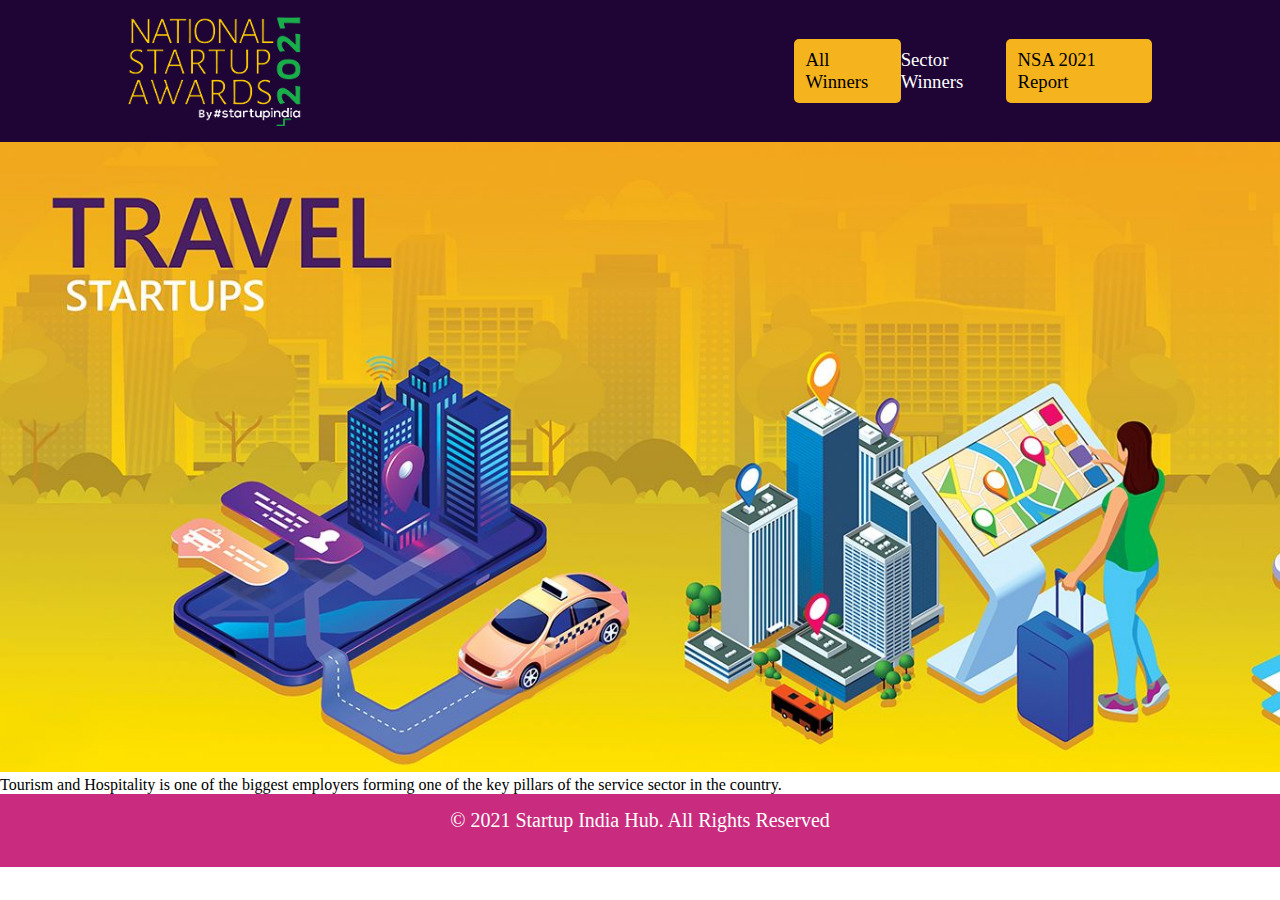
==== index.html @ e2f88113 "header section" ====
<!DOCTYPE html>
<html lang="en">
  <head>
    <meta charset="UTF-8" />
    <meta name="viewport" content="width=device-width, initial-scale=1.0" />
    <title>Simplotel</title>
    <link rel="stylesheet" href="style.css" />
  </head>
  <body>
    <header>
      <div class="header-container">
        <img src="logo.png" alt="img" id="header-logo" />
        <div class="header-nav-button">
          <h3 class="header-button1">All Winners</h3>
          <h3 class="header-button2">Sector Winners</h3>
          <h3 class="header-button1">NSA 2021 Report</h3>
        </div>
      </div>
      <img src="Head-banner.jpg" alt="hero-img" id="header-hero-img" />
    </header>
    <main>
      <div>
        <p>
          Tourism and Hospitality is one of the biggest employers forming one of
          the key pillars of the service sector in the country.
        </p>
      </div>
      <div></div>
      <div></div>
      <div></div>
    </main>
    <footer class="footer-section">
      <p>&copy; 2021 Startup India Hub. All Rights Reserved</p>
    </footer>
  </body>
</html>
---- style.css ----
* {
  margin: 0;
  padding: 0;
}
.header-container {
  display: flex;
  justify-content: space-between;
  background-color: #1e0536;
  padding: 1rem 8rem;
}
.header-nav-button {
  width: 35%;
  display: flex;
  align-items: center;
  justify-content: space-between;
}
.header-button1 {
  background-color: #f5b41d;
  font-weight: 300;
  padding: 10px 12px;
  border-radius: 5px;
}
.header-button2 {
  color: white;
  font-weight: 300;
}
#header-logo {
  height: 110px;
}
#header-hero-img {
  height: 70vh;
}
.footer-section {
  background-color: #c92c7e;
  text-align: center;
  padding: 15px 10px 35px;
  color: white;
  font-size: 20px;
  font-weight: 300;
}
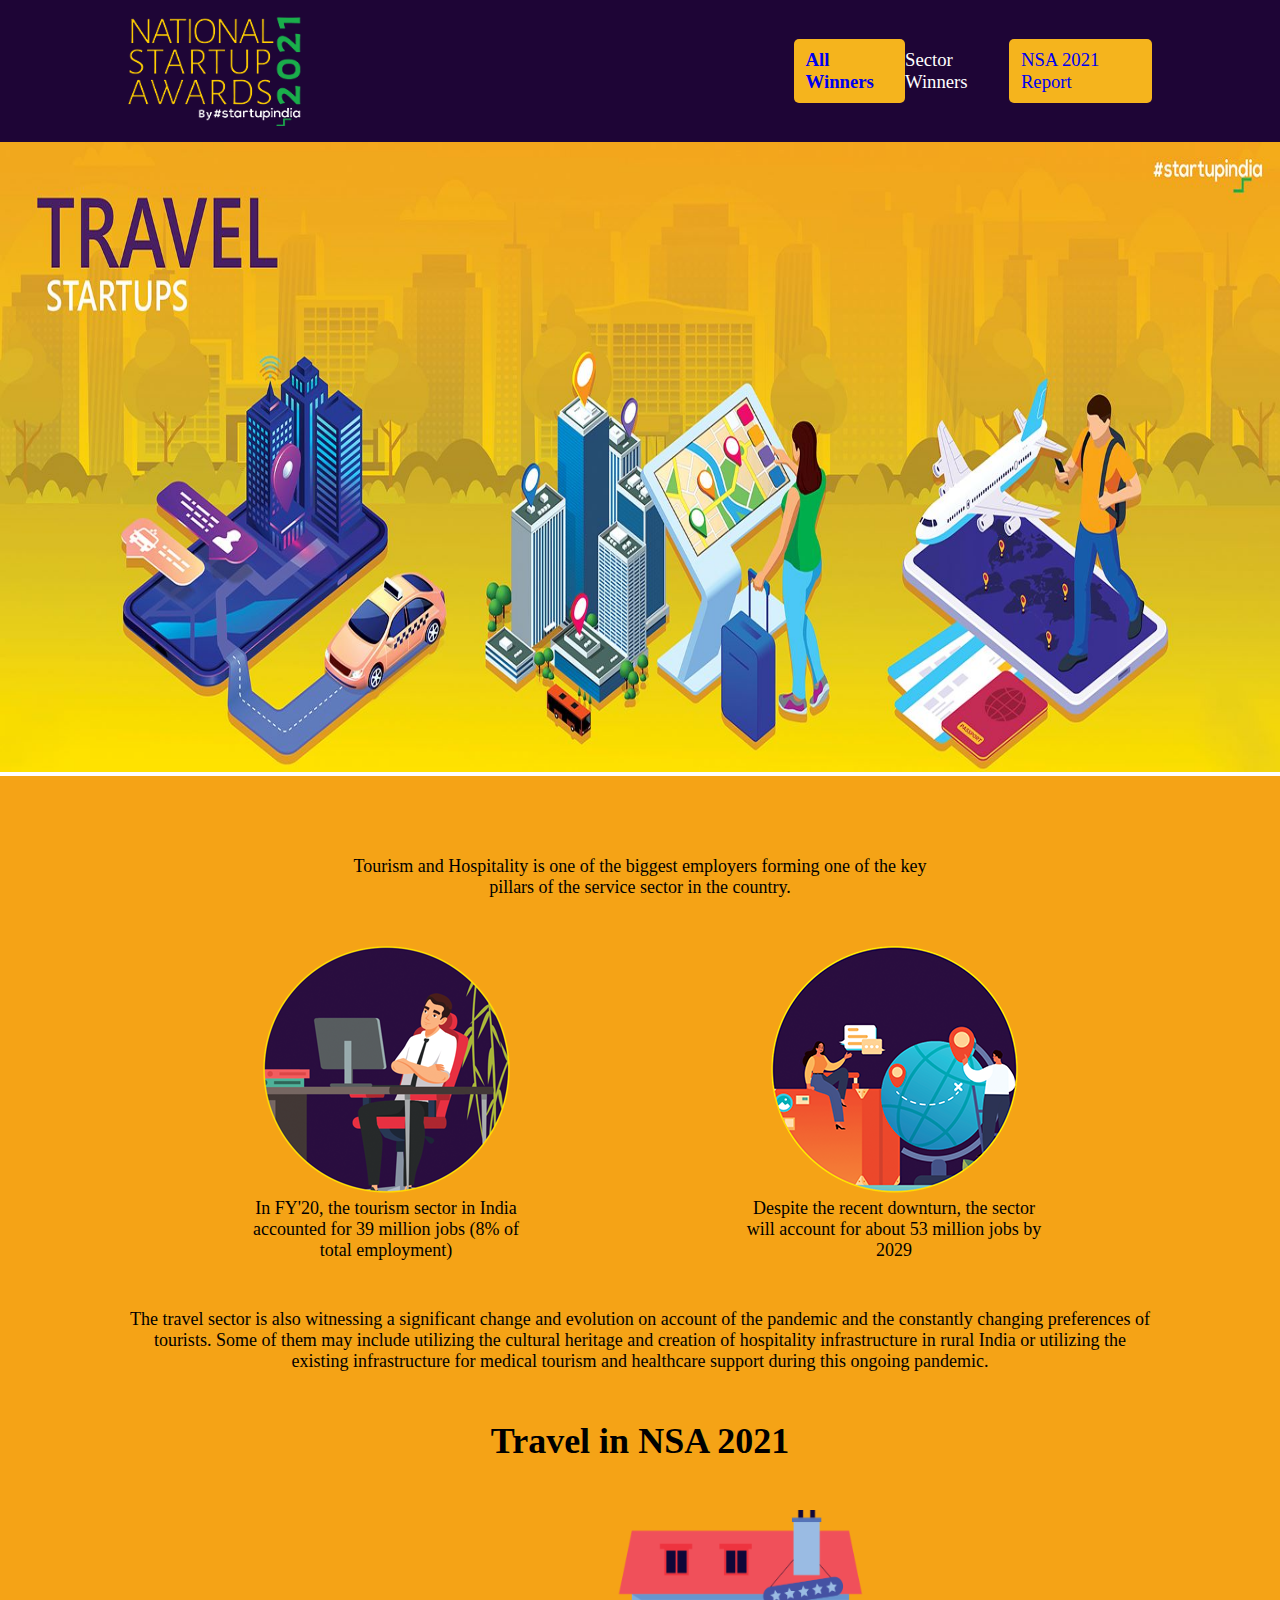
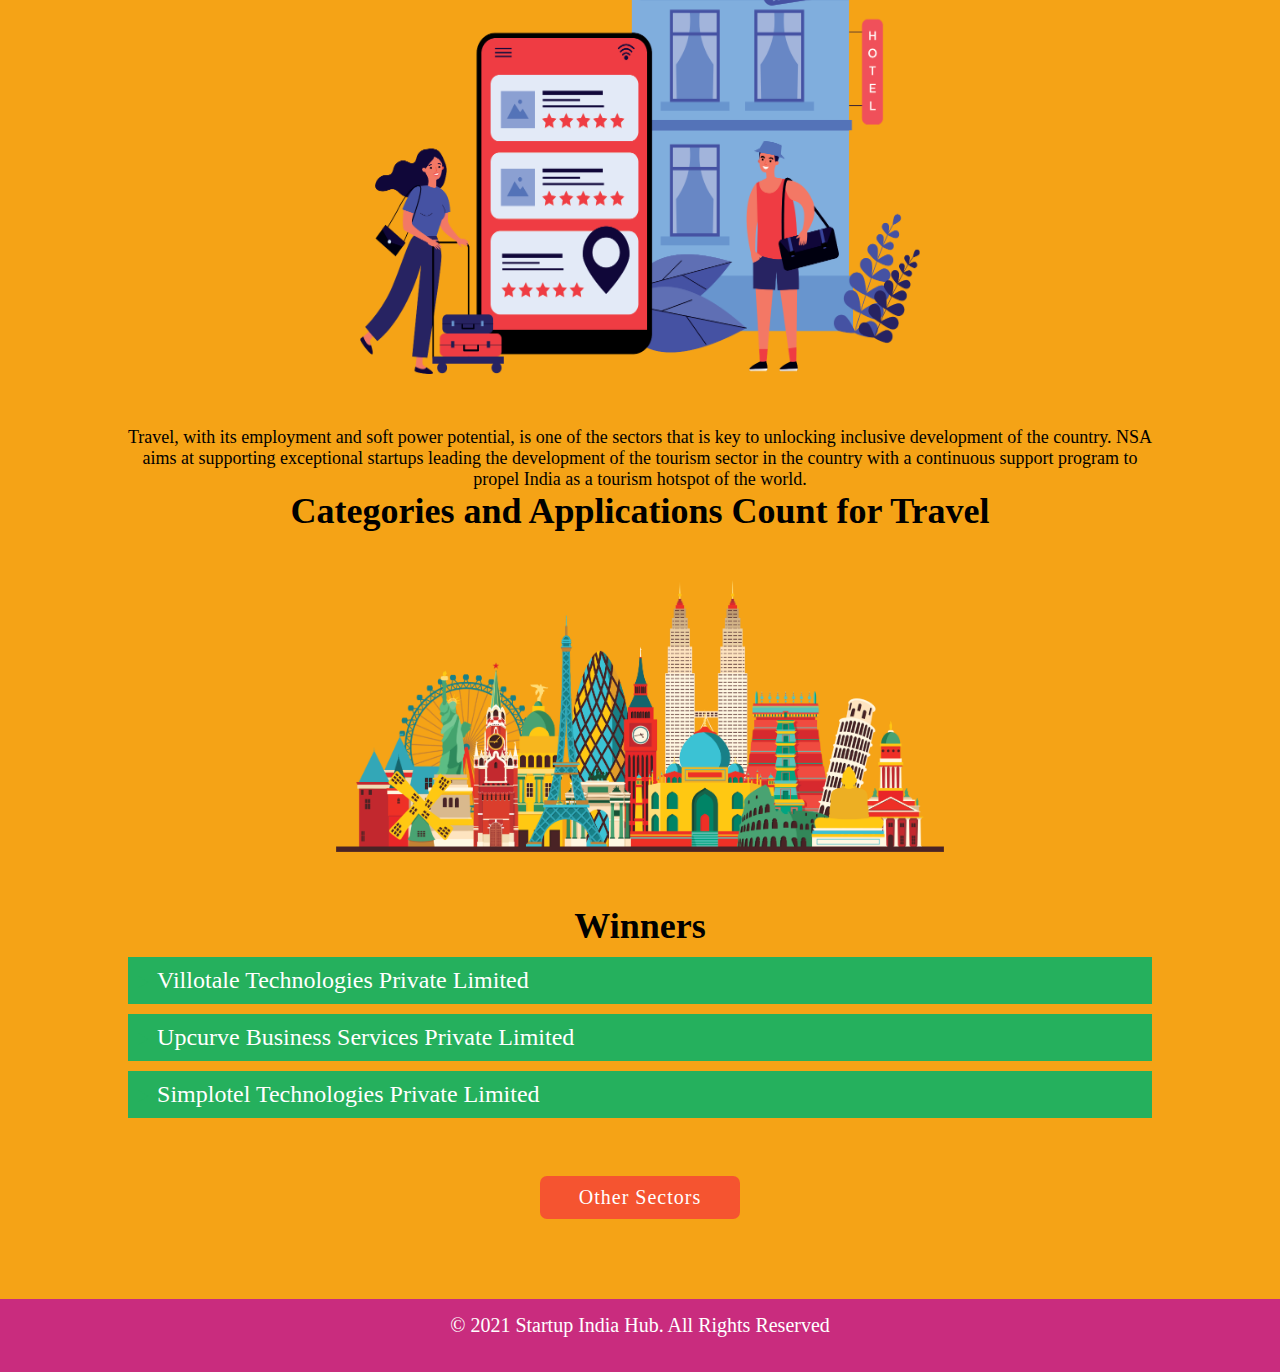
==== commit 264f0b00: "accordion for winners" ====
--- a/index.html
+++ b/index.html
@@ -11,23 +11,362 @@
       <div class="header-container">
         <img src="logo.png" alt="img" id="header-logo" />
         <div class="header-nav-button">
-          <h3 class="header-button1">All Winners</h3>
-          <h3 class="header-button2">Sector Winners</h3>
-          <h3 class="header-button1">NSA 2021 Report</h3>
+          <a
+            href="https://www.startupindia.gov.in/content/dam/invest-india/NSA%202021%20Winners%20PDF_vf.pdf"
+            target="_blank"
+            class="header-button1"
+            ><h3>All Winners</h3></a
+          >
+          <h3 class="header-button2">
+            <a href="sector.html" style="color: white">Sector Winners</a>
+          </h3>
+          <a
+            href="https://www.startupindia.gov.in/content/dam/invest-india/CTB-12th%20Jan%2022.pdf"
+            target="_blank"
+            ><h3 class="header-button1">NSA 2021 Report</h3></a
+          >
         </div>
       </div>
       <img src="Head-banner.jpg" alt="hero-img" id="header-hero-img" />
     </header>
-    <main>
-      <div>
+    <main class="main-section">
+      <div class="main-section-1">
         <p>
           Tourism and Hospitality is one of the biggest employers forming one of
           the key pillars of the service sector in the country.
         </p>
       </div>
-      <div></div>
-      <div></div>
-      <div></div>
+      <div class="main-section-2">
+        <div class="main-section-2-sub">
+          <img
+            src="[data-uri]"
+          />
+          <p>
+            In FY'20, the tourism sector in India accounted for 39 million jobs
+            (8% of total employment)
+          </p>
+        </div>
+        <div class="main-section-2-sub">
+          <img
+            src="[data-uri]"
+            alt="img2"
+          />
+          <p>
+            Despite the recent downturn, the sector will account for about 53
+            million jobs by 2029
+          </p>
+        </div>
+      </div>
+      <div>
+        <p>
+          The travel sector is also witnessing a significant change and
+          evolution on account of the pandemic and the constantly changing
+          preferences of tourists. Some of them may include utilizing the
+          cultural heritage and creation of hospitality infrastructure in rural
+          India or utilizing the existing infrastructure for medical tourism and
+          healthcare support during this ongoing pandemic.
+        </p>
+      </div>
+      <div>
+        <h1>Travel in NSA 2021</h1>
+
+        <img
+          src="[data-uri]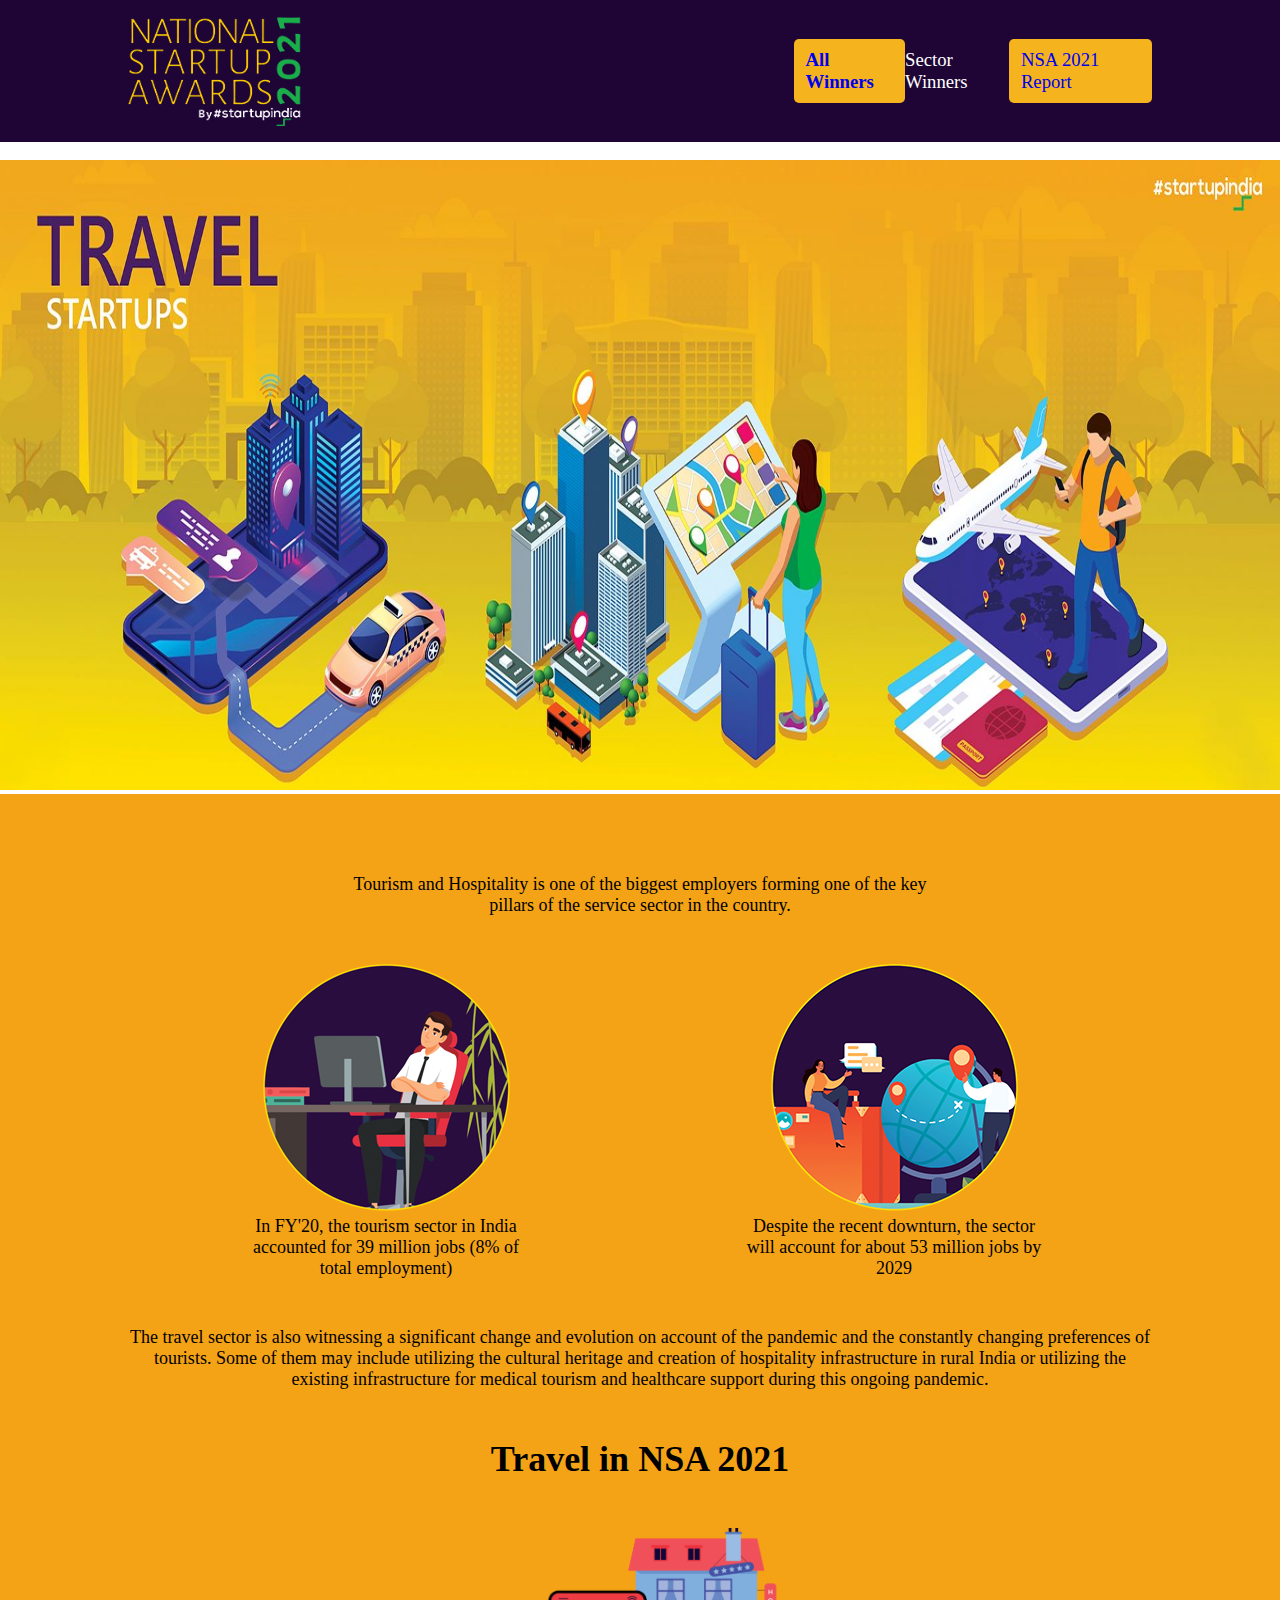
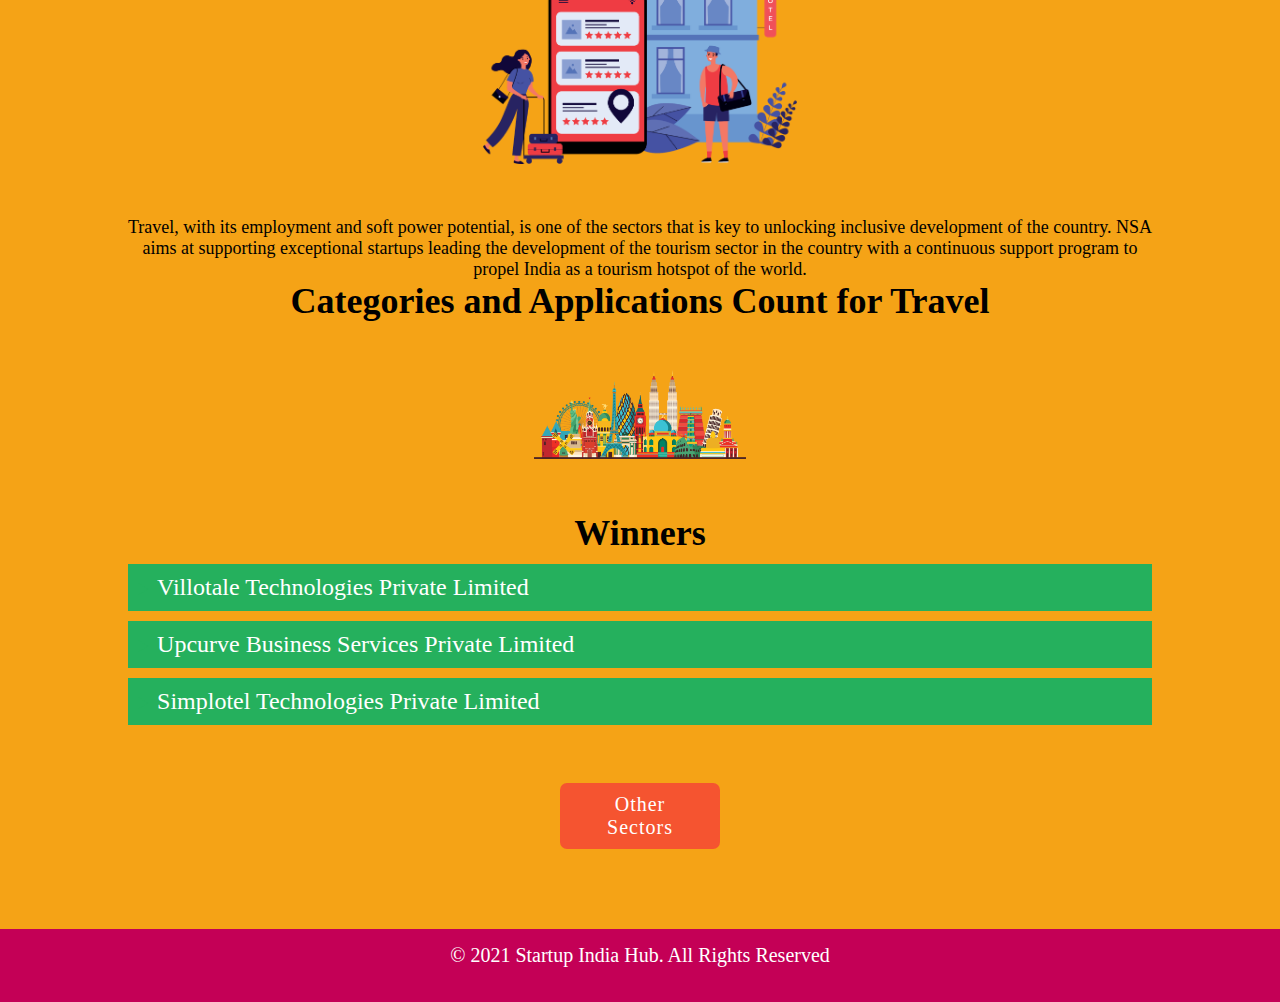
==== commit 0bd6b5f2: "all sector page" ====
--- a/index.html
+++ b/index.html
@@ -5,6 +5,15 @@
     <meta name="viewport" content="width=device-width, initial-scale=1.0" />
     <title>Simplotel</title>
     <link rel="stylesheet" href="style.css" />
+    <script>
+      let flag = true;
+      function display() {
+        console.log("he");
+        document.getElementsByClassName("header-nav-button")[0].style.display =
+          flag ? "flex" : "none";
+        flag = !flag;
+      }
+    </script>
   </head>
   <body>
     <header>
@@ -26,9 +35,16 @@
             ><h3 class="header-button1">NSA 2021 Report</h3></a
           >
         </div>
-      </div>
-      <img src="Head-banner.jpg" alt="hero-img" id="header-hero-img" />
+        <div class="header-button-collapse" onclick="display()">
+          ________<br />
+          ________<br />
+          ________
+        </div>
+      </div>
+      <br />
     </header>
+
+    <img src="Head-banner.jpg" alt="hero-img" id="header-hero-img" />
     <main class="main-section">
       <div class="main-section-1">
         <p>
--- a/style.css
+++ b/style.css
@@ -1,11 +1,14 @@
 * {
   margin: 0;
   padding: 0;
+  font-family: "Segoe UI";
   --css-green: #25b05d;
   --css-red: #f5370c;
   --css-yellow: #f5a316;
   --css-white: white;
   --css-purple: #1e0536;
+  --css-pink: #c40056;
+  box-sizing: border-box;
 }
 a {
   text-decoration: none;
@@ -21,6 +24,12 @@
   display: flex;
   align-items: center;
   justify-content: space-between;
+}
+.header-button-collapse {
+  display: none;
+}
+.header-button-collapse-items {
+  display: none;
 }
 .header-button1 {
   background-color: #f5b41d;
@@ -46,25 +55,27 @@
   padding: 5rem 8rem;
   text-align: center;
   display: flex;
+  flex-wrap: wrap;
   flex-direction: column;
   justify-content: center;
   gap: 3rem;
   font-size: 18px;
-  margin: 0px;
+  transform-origin: 0px 0px;
 }
 #image3 {
-  height: 29rem;
-  width: 35rem;
+  height: 30%;
+  width: 40%;
   padding: 3rem;
 }
 #image4 {
-  height: 17rem;
-  width: 38rem;
+  height: 15%;
+  width: 30%;
   padding: 3rem;
 }
 .main-section-1 {
   display: flex;
   justify-content: center;
+  flex-wrap: wrap;
 }
 .main-section-1 p {
   text-align: center;
@@ -72,6 +83,7 @@
 }
 .main-section-2 {
   display: flex;
+  flex-wrap: wrap;
   gap: 100px;
   justify-content: space-evenly;
 }
@@ -114,6 +126,7 @@
 }
 .accordion-details2-section2 {
   display: flex;
+  flex-wrap: wrap;
   justify-content: space-between;
 }
 .accordion-details2-section2 div h2 {
@@ -132,6 +145,7 @@
 }
 .accordion-details2-section4 {
   display: flex;
+  flex-wrap: wrap;
   justify-content: space-between;
 }
 .accordion-details2-section4 div {
@@ -150,6 +164,7 @@
 }
 .accordion-links {
   display: flex;
+  flex-wrap: wrap;
   justify-content: end;
   gap: 2rem;
 }
@@ -177,10 +192,72 @@
   letter-spacing: 1px;
 }
 .footer-section {
-  background-color: #c92c7e;
+  background-color: var(--css-pink);
   text-align: center;
   padding: 15px 10px 35px;
   color: white;
   font-size: 20px;
   font-weight: 300;
 }
+@media only screen and (max-width: 992px) {
+  .header-container {
+    padding: 2px 5px;
+    width: 100%;
+  }
+  .header-nav-button {
+    display: none;
+    width: 100%;
+    flex-direction: column;
+  }
+  .header-button-collapse {
+    display: block;
+    background-color: white;
+    height: 30px;
+    width: 40px;
+    padding: 3px;
+    color: black;
+    font-size: 5px;
+    font-weight: 800;
+  }
+  .header-button-collapse-items {
+    display: flex;
+    flex-direction: column;
+    align-items: center;
+  }
+  .main-section {
+    padding: 10px 10px;
+    box-sizing: border-box;
+  }
+}
+
+@media only screen and (max-width: 689px) {
+  /* CSS rules for mobile devices */
+
+  .header-container {
+    padding: 2px 5px;
+    box-sizing: border-box;
+  }
+  .header-nav-button {
+    display: none;
+    flex-direction: column;
+  }
+
+  .header-button-collapse {
+    display: block;
+    background-color: white;
+    height: 30px;
+    width: 40px;
+    padding: 3px;
+    color: black;
+    font-size: 5px;
+    font-weight: 800;
+  }
+  .header-button-collapse-items {
+    display: flex;
+    flex-direction: column;
+    align-items: center;
+  }
+  .main-section {
+    box-sizing: border-box;
+  }
+}
